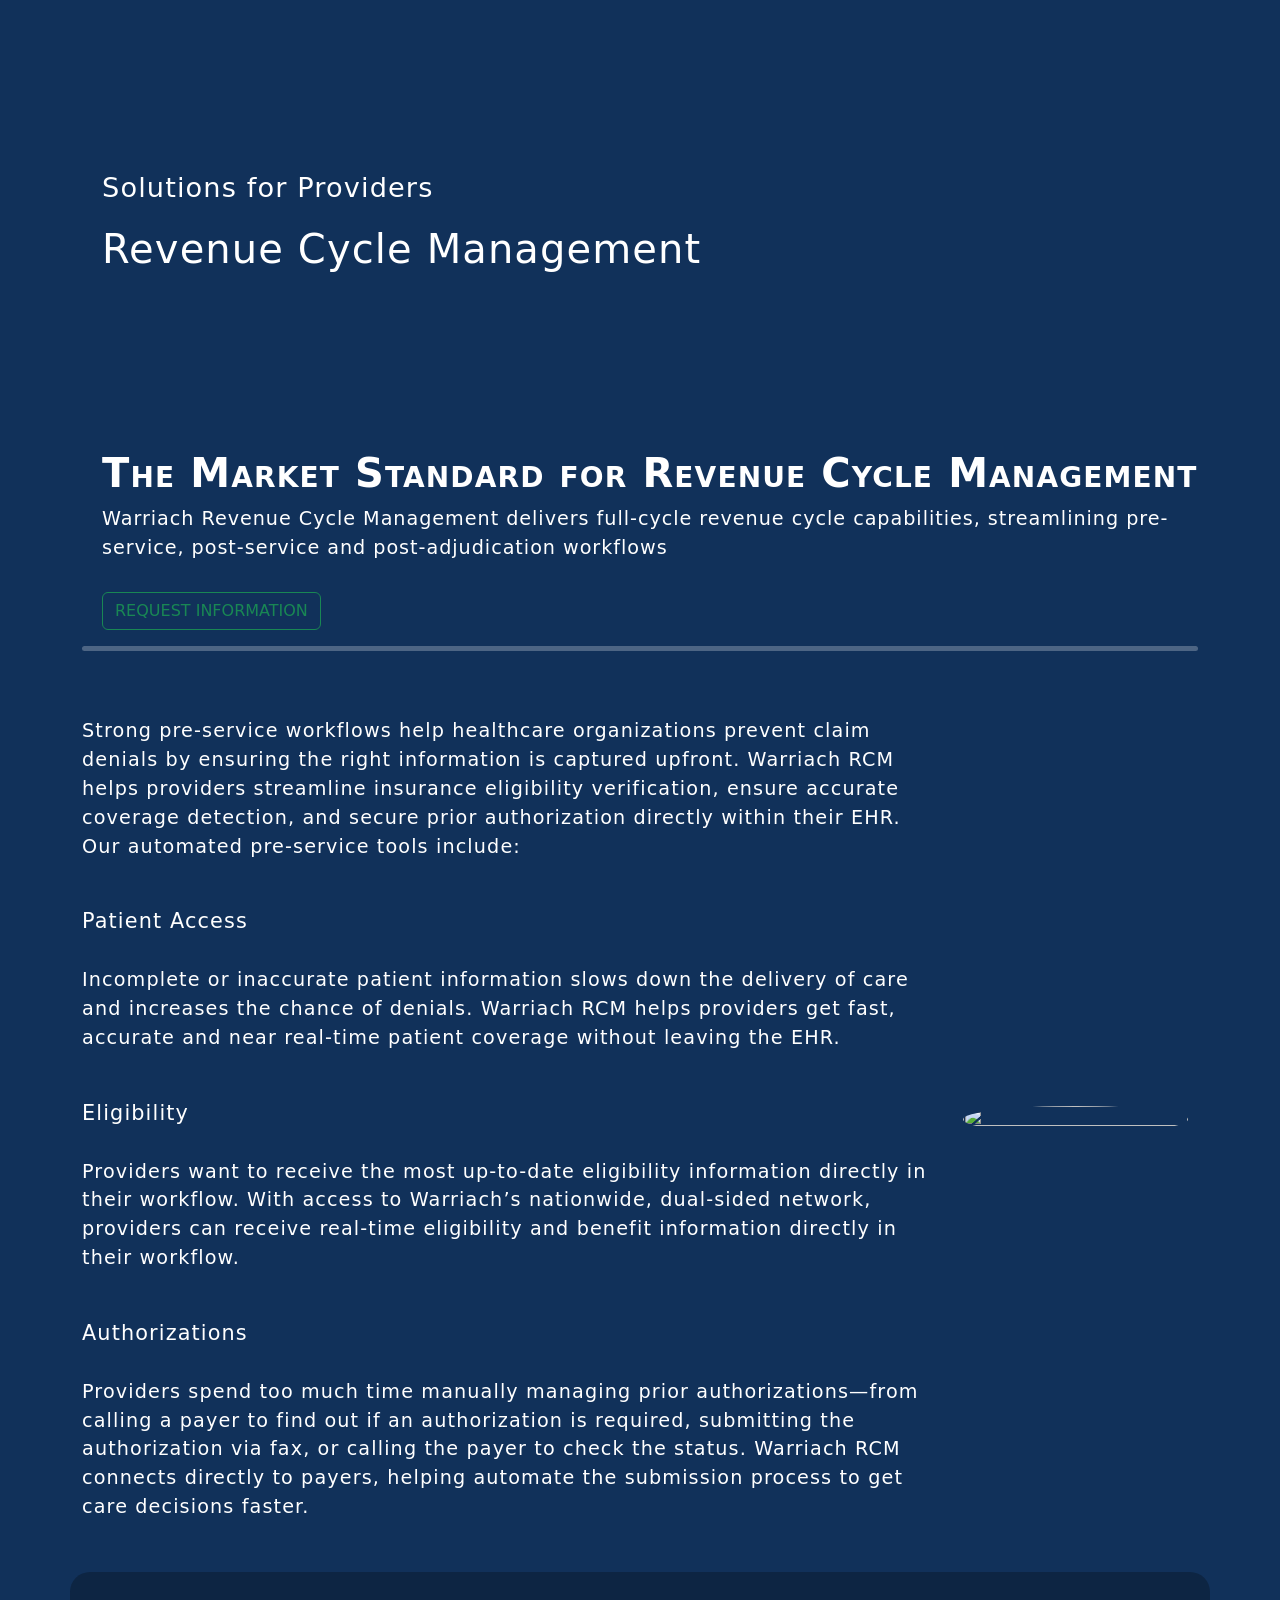
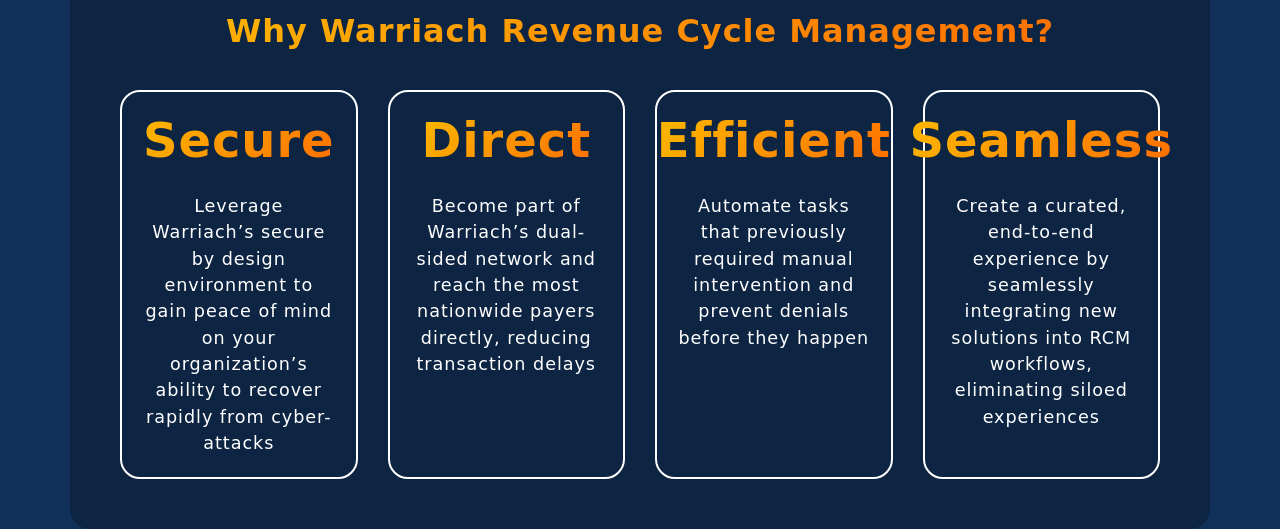
==== boost.html @ e44e7dfc "first commit" ====
<!DOCTYPE html>
<html lang="en">

<head>
    <meta charset="UTF-8">
    <meta name="viewport" content="width=device-width, initial-scale=1.0">
    <title>Document</title>
    <link rel="stylesheet" href="https://cdnjs.cloudflare.com/ajax/libs/font-awesome/7.0.1/css/all.min.css">
    <!-- <link rel="stylesheet" href="style.css"> -->
    <link rel="stylesheet" href="https://cdn.jsdelivr.net/npm/bootstrap@5.3.8/dist/css/bootstrap.min.css">
    <style>
        * {
            margin: 0;
            padding: 0;
            box-sizing: border-box;
        }
        
        body {
            background-color: #11315a;
            color: white;
            letter-spacing: 0.06rem;
        }
        
        .section-1 {
            color: white;
            padding-top: 50px;
        }
        
        .container-1 {
            gap: 20px;
        }
        
        .image {
            position: relative;
            background-image: url(https://www.availity.com/wp-content/uploads/2024/03/banner-bg-provider.jpg);
            width: 100%;
            background-position: center;
            background-repeat: no-repeat;
            background-size: cover;
            border-radius: 20px;
            aspect-ratio: 16/5;
            display: flex;
            justify-content: center;
            align-items: flex-start;
            flex-direction: column;
            padding-left: 20px;
            letter-spacing: 0.07rem;
        }
        
        .image p {
            font-size: 1.7rem;
            font-weight: 300;
            letter-spacing: 0.007;
        }
        
        .image h1 {
            font-size: 2.5rem;
        }
        
        .text {
            padding-top: 50px;
            padding-left: 20px;
            display: flex;
            justify-content: center;
            align-items: flex-start;
            flex-direction: column;
        }
        
        .text strong {
            font-size: 1.2rem;
            font-weight: 300;
            padding-bottom: 30px;
        }
        
        .text h1 {
            font-size: 2.5rem;
            font-weight: 600;
            font-style: normal;
            letter-spacing: 0.07rem;
            font-variant: small-caps;
        }
        
        .text p {
            padding-top: 20px;
            font-size: 1.4rem;
            font-weight: 300;
            letter-spacing: 0.07rem;
        }
        
        .line {
            color: white;
            background-color: rgb(255, 255, 255);
            width: 100%;
            height: 5px;
            border: none;
            border-radius: 10px;
        }
        
        .section-2 {
            padding-top: 50px;
        }
        
        .box-1 {
            padding: 10px;
            width: 1000px;
        }
        
        .box-1 img {
            width: 100%;
            height: 100%;
            border-radius: 50%;
            object-fit: cover;
            object-position: center;
        }
        
        .box-2 strong {
            font-size: 1.2rem;
            font-weight: 300;
            letter-spacing: 0.07rem;
        }
        
        .box-2 h6 {
            font-size: 1.3rem;
            font-weight: 500;
            letter-spacing: 0.07rem;
        }
        
        @media (max-width:820px) {
            .container-1 {
                flex-direction: column-reverse;
                padding-top: 20px;
            }
            .box-1 {
                width: 100%;
                height: 100%;
            }
        }
        
        .section-3 {
            padding-top: 50px;
        }
        
        .container-3 {
            background-color: #0d2543;
            padding: 40px;
            border-radius: 20px;
            background-image: url(https://www.availity.com/wp-content/uploads/2024/05/content-block-bg-2.jpg);
            background-position: center;
            background-repeat: no-repeat;
            background-size: cover;
        }
        
        .container-3 h1 {
            background: linear-gradient(135deg, rgb(252, 185, 0) 0%, rgb(255, 105, 0) 100%);
            background-clip: text;
            -webkit-text-fill-color: transparent;
            font-size: 2rem;
            font-weight: 600;
        }
        
        .boxes {
            display: grid;
            grid-template-columns: repeat(auto-fit, minmax(200px, auto));
            justify-content: center;
            align-items: center;
            padding: 10px;
            gap: 30px;
            margin-top: 30px;
        }
        
        .box {
            display: flex;
            align-items: center;
            flex-direction: column;
            border: 2px solid white;
            padding: 20px;
            letter-spacing: 0.06rem;
            border-radius: 20px;
            height: 100%;
        }
        
        .box h1 {
            font-size: 3rem;
            font-weight: 700;
            padding-bottom: 15px;
        }
        
        .box strong {
            font-size: 1.1rem;
            font-weight: 300;
        }
        
        @media (max-width:720px) {
            .box {
                min-height: 100%;
            }
        }
    </style>
</head>

<body>

    <div class="section-1" id="section-1">
        <div class="container container-better">
            <div class="image">
                <img src="https://www.availity.com/wp-content/uploads/2024/03/banner-icon-provider.svg" alt="">
                <p>Solutions for Providers</p>
                <h1>Revenue Cycle Management</h1>
            </div>
            <div class="text">
                <h1>The Market Standard for Revenue Cycle Management</h1>
                <strong>Warriach Revenue Cycle Management delivers full-cycle revenue cycle capabilities, streamlining pre-service, post-service and post-adjudication workflows</strong>
                <button class="btn btn-outline-success login standard btn-2" id="btn-2" type="submit">REQUEST INFORMATION</button>
            </div>
            <hr class="line">
        </div>
    </div>

    <div class="section-2" id="section-2">
        <div class="container container-1 d-flex justify-content-center align-items-center">
            <div class="box-2">
                <strong>Strong pre-service workflows help healthcare organizations prevent claim denials by ensuring the right information is captured upfront. Warriach RCM helps providers streamline insurance eligibility verification, ensure accurate coverage detection, and secure prior authorization directly within their EHR. Our automated pre-service tools include:</strong><br><br><br>
                <h6>Patient Access</h6>
                <br><strong>Incomplete or inaccurate patient information slows down the delivery of care and increases the chance of denials. Warriach RCM helps providers get fast, accurate and near real-time patient coverage without leaving the EHR.</strong><br><br><br>
                <h6>Eligibility</h6>
                <br> <strong>Providers want to receive the most up-to-date eligibility information directly in their workflow. With access to Warriach’s nationwide, dual-sided network, providers can receive real-time eligibility and benefit information directly in their workflow. </strong>
                <br><br><br>
                <h6>Authorizations</h6><br>
                <strong>Providers spend too much time manually managing prior authorizations—from calling a payer to find out if an authorization is required, submitting the authorization via fax, or calling the payer to check the status. Warriach RCM connects directly to payers, helping automate the submission process to get care decisions faster.</strong>
            </div>
            <div class="box-1">
                <img src="https://www.availity.com/wp-content/uploads/2024/04/Automation-2186725773_Square.png" alt="">
            </div>
        </div>
    </div>

    <div class="section-3 text-center" id="section-3">
        <div class="container container-3">
            <h1>Why Warriach Revenue Cycle Management?</h1>
            <div class="boxes">
                <div class="box box-11">
                    <h1>Secure</h1>
                    <strong>Leverage Warriach’s secure by design environment to gain peace of mind on your organization’s ability to recover rapidly from cyber-attacks </strong>
                </div>
                <div class="box box-12">
                    <h1>Direct</h1>
                    <strong>Become part of Warriach’s dual-sided network and reach the most nationwide payers directly, reducing transaction delays</strong>
                </div>
                <div class="box box-13">
                    <h1>Efficient</h1>
                    <strong>Automate tasks that previously required manual intervention and prevent denials before they happen</strong>
                </div>
                <div class="box box-14">
                    <h1>Seamless</h1>
                    <strong>Create a curated, end-to-end experience by seamlessly integrating new solutions into RCM workflows, eliminating siloed experiences</strong>
                </div>
            </div>
        </div>
    </div>

    <script src="script.js"></script>
    <script src="https://cdn.jsdelivr.net/npm/@popperjs/core@2.11.8/dist/umd/popper.min.js" integrity="sha384-I7E8VVD/ismYTF4hNIPjVp/Zjvgyol6VFvRkX/vR+Vc4jQkC+hVqc2pM8ODewa9r" crossorigin="anonymous"></script>
    <script src="https://cdn.jsdelivr.net/npm/bootstrap@5.3.8/dist/js/bootstrap.min.js" integrity="sha384-G/EV+4j2dNv+tEPo3++6LCgdCROaejBqfUeNjuKAiuXbjrxilcCdDz6ZAVfHWe1Y" crossorigin="anonymous"></script>
    <script src="https://cdn.jsdelivr.net/npm/bootstrap@5.3.8/dist/js/bootstrap.bundle.min.js"></script>
</body>
</body>

</html>
---- style.css ----
* {
    margin: 0;
    padding: 0;
    box-sizing: border-box;
    letter-spacing: 0.1rem;
}

 :root {
    --wp--preset--color--luminous-vivid-orange: #ff6900;
    --wp--preset--color--luminous-vivid-amber: #fcb900;
    --wp--preset--color--vivid-cyan-blue: #0693e3;
    --wp--preset--gradient--luminous-vivid-amber-to-luminous-vivid-orange: linear-gradient(135deg, rgb(252, 185, 0) 0%, rgb(255, 105, 0) 100%);
    --wp-admin-theme-color-darker-20: #005a87;
}

body {
    background-color: #11315a;
}

.navbar-brand {
    font-size: 40px;
    font-style: italic;
    font-weight: 700;
    color: white;
    margin-right: 100px;
}

.section-1 {
    position: sticky;
    top: 0;
    z-index: 1;
    background-color: #11315a;
    box-shadow: 0 0 10px 5px #163f73;
}

.navbar {
    background-color: transparent !important;
}

.nav-link {
    font-size: 1.1rem;
    margin: 5px;
}

.login {
    color: white;
    border-radius: 20px;
    font-size: 1.2rem;
    padding: 10px 30px;
    font-weight: 400;
    background: linear-gradient(to right, var(--wp--preset--color--luminous-vivid-amber));
    background-position: left;
    background-size: 0% 100%;
    background-repeat: no-repeat;
    transition: all 0.4s ease;
}

.login:hover {
    background-size: 100% 100%;
    color: white;
}

.btn-7 {
    background: linear-gradient(to right, #0693e3);
    background-position: left;
    background-size: 0% 100%;
    background-repeat: no-repeat;
    transition: all 0.4s ease;
}

.btn-7:hover {
    background-size: 100% 100%;
    color: white;
}

.btn-8 {
    background: linear-gradient(to right, #07ab83);
    background-position: left;
    background-size: 0% 100%;
    background-repeat: no-repeat;
    transition: all 0.4s ease;
}

.btn-8:hover {
    background-size: 100% 100%;
    color: white;
}

.btn-9 {
    background: linear-gradient(to right, #91b0da);
    background-position: left;
    background-size: 0% 100%;
    background-repeat: no-repeat;
    transition: all 0.4s ease;
}

.btn-9:hover {
    background-size: 100% 100%;
    color: white;
}

.container {
    width: 100%;
    height: 100%;
    padding-bottom: 10px;
}

.section-2,
.section-3,
.section-4,
.section-5,
.section-6,
.section-7 {
    width: 100%;
    height: 100%;
    padding-top: 5px;
}

.carousel-item {
    width: 100%;
    height: 100%;
    object-fit: cover;
    object-position: center;
    padding: 20px;
}

.carousel-item img {
    width: 100%;
    object-fit: cover;
    border-radius: 20px;
}

.d-block {
    height: 504.406px;
}

.overlay-text {
    position: absolute;
    top: 30%;
    left: 5%;
    padding: 20px;
    color: white;
}

.overlay-text img {
    width: 350px;
}

.overlay-text h4 {
    margin-top: 35px;
    font-weight: 350;
}

.standard {
    margin-top: 35px;
    border-radius: 50px;
}

.power {
    display: flex;
    justify-content: center;
    align-items: center;
    flex-direction: column;
}

.power h2 {
    font-size: 2rem;
    font-weight: 600;
    padding-top: 50px;
    background: var(--wp--preset--gradient--luminous-vivid-amber-to-luminous-vivid-orange);
    background-clip: text;
    -webkit-text-fill-color: transparent;
}

.power h4 {
    padding-top: 20px;
    font-weight: 450;
    color: white;
}

.logos {
    display: grid;
    justify-content: center;
    align-items: center;
    grid-template-columns: repeat(auto-fit, minmax(150px, auto));
    gap: 20px;
    padding-top: 100px;
    padding-bottom: 50px;
}

.img {
    height: 80px;
    animation: slideup 2s;
}

@keyframes slideup {
    0% {
        opacity: 0;
        transform: translateY(50px) scale(0.9);
    }
    100% {
        opacity: 1;
        transform: translateY(0) scale(1);
    }
}

.img img {
    width: 100%;
    height: 100%;
    padding: 15px;
}

.img:hover {
    cursor: pointer;
    transform: scale(1.1);
}

.boxes {
    display: grid;
    grid-template-columns: repeat(auto-fit, minmax(250px, auto));
    justify-content: center;
    align-items: center;
    gap: 15px;
    padding: 10px;
    padding-top: 40px;
}

.box {
    padding: 30px;
    color: white;
    border-radius: 20px;
}

.box span {
    font-weight: 100;
    font-size: 20px;
    padding-bottom: 10px;
}

.box h3 {
    padding-top: 20px;
    padding-bottom: 10px;
    font-size: 20px;
    font-weight: 400;
}

.list ul li h5 {
    font-size: 16px;
    font-weight: 300;
}

.section-5 {
    background-image: url("https://www.availity.com/wp-content/uploads/2024/05/content-block-bg-3.jpg");
    background-position: center;
    background-repeat: no-repeat;
    background-size: cover;
    padding-top: 5px;
}

.sticker {
    display: grid;
    justify-content: center;
    align-items: center;
    grid-template-columns: repeat(auto-fit, minmax(200px, auto));
    gap: 30px;
    padding-top: 50px;
    padding-bottom: 50px;
}

.availity {
    display: grid;
    grid-template-columns: repeat(auto-fit, minmax(300px, auto));
    justify-content: center;
    align-items: center;
    gap: 20px;
    padding-top: 50px;
    padding-bottom: 50px;
}

.sticker-1 {
    width: 200px;
}

.sticker-1 img {
    width: 150px;
    height: 150px;
}

.sticker-1 p {
    color: white;
    font-size: 20px;
    font-weight: 300;
    padding-top: 20px;
}

.sticker-2 {
    display: flex;
    justify-content: center;
    align-items: center;
    flex-direction: column;
    padding: 10px;
}

.sticker-2 strong {
    color: white;
    font-size: 20px;
    padding-top: 10px;
}

.sticker-2 img {
    width: 100px;
    height: 100px;
}

.sticker-2 p {
    color: white;
    font-size: 20px;
    font-weight: 300;
    padding-top: 20px;
}

.line {
    border: none;
    height: 2px;
    background-color: white;
    width: 100%;
    margin: 20px auto;
}

.power h6 {
    color: white;
    padding-top: 20px;
    font-weight: 300;
    font-size: 1.2rem;
}

.pictext {
    display: flex;
    justify-content: center;
    align-items: center;
    padding-top: 50px;
    gap: 50px;
}

.text-pic {
    padding: 20px;
    text-align: left;
    width: 70%;
    transform: translateX(-100px);
    opacity: 0;
}

.pic-text {
    padding: 10px;
    width: 30%;
    transform: translateX(100px);
    opacity: 0;
}

.show .text-pic {
    animation: left 1s forwards;
}

.show .pic-text {
    animation: right 1s forwards;
}

.pic-text img {
    border-radius: 500px;
    width: 100%;
    height: 100%;
}

@media (max-width:820px) {
    .pictext {
        flex-direction: column-reverse;
    }
    .text-pic {
        width: 100%;
    }
    .pic-text {
        width: 50%;
    }
}

.section-8 {
    padding-top: 70px;
}

.line-text {
    color: #ffc300;
    padding-left: 30px;
}

.container-better {
    width: 100%;
    background-image: url(https://www.availity.com/wp-content/uploads/2024/05/contact-callout-bg.jpg);
    background-position: center;
    background-repeat: no-repeat;
    background-size: cover;
    display: flex;
    flex-direction: column;
    justify-content: center;
    align-items: flex-start;
    padding: 30px;
    color: white;
    margin-top: 20px;
    border-radius: 20px;
}

.section-9 {
    margin-top: 50px;
    color: white;
    text-align: center;
    padding: 30px;
}

.section-9 h1 {
    margin-bottom: 30px;
    font-size: 3rem;
    font-weight: 600;
    background: var(--wp--preset--gradient--luminous-vivid-amber-to-luminous-vivid-orange);
    background-clip: text;
    -webkit-text-fill-color: transparent;
}

.footer-content-wrap {
    padding: 10px;
    display: flex;
    justify-content: center;
    flex-direction: row-reverse;
    gap: 5px;
}

.flex-container {
    padding: 10px;
    width: 100%;
    display: flex;
    justify-content: center;
    align-items: center;
    border-radius: 20px;
}

.footer-content {
    padding: 20px;
}

.footer-legal {
    display: flex;
    justify-content: center;
    align-items: center;
    gap: 30px;
}

.footer-legal li {
    list-style: none;
    color: white;
}

.footer-legal li a {
    list-style: none;
    color: white;
    text-decoration: none;
}

.social-icons {
    display: flex;
    justify-content: center;
    align-items: center;
    gap: 20px;
}

.social-icons li {
    list-style: none;
    padding: 10px;
    width: 50px;
    height: 50px;
    border-radius: 50%;
    text-align: center;
    color: white;
}

.social-icons li a {
    color: white;
    border: 2px solid white;
    padding: 10px;
    font-size: 30px;
    border-radius: 50%;
}

@media (max-width:520px) {
    .footer-content-wrap {
        display: flex;
        flex-direction: column;
    }
    .social-icons,
    .footer-legal {
        flex-direction: column;
    }
    .width-container {
        width: 100%;
        height: 100%;
    }
    .overlay-text img {
        width: 250px;
    }
    .overlay-text h4 {
        width: 95%;
    }
    .overlay-text button {
        margin-top: 10px;
    }
    #btn-6 {
        width: 270px;
        height: 4.3rem;
    }
}

@keyframes left {
    to {
        opacity: 1;
        transform: translateX(0);
    }
}

@keyframes right {
    to {
        opacity: 1;
        transform: translateX(0);
    }
}
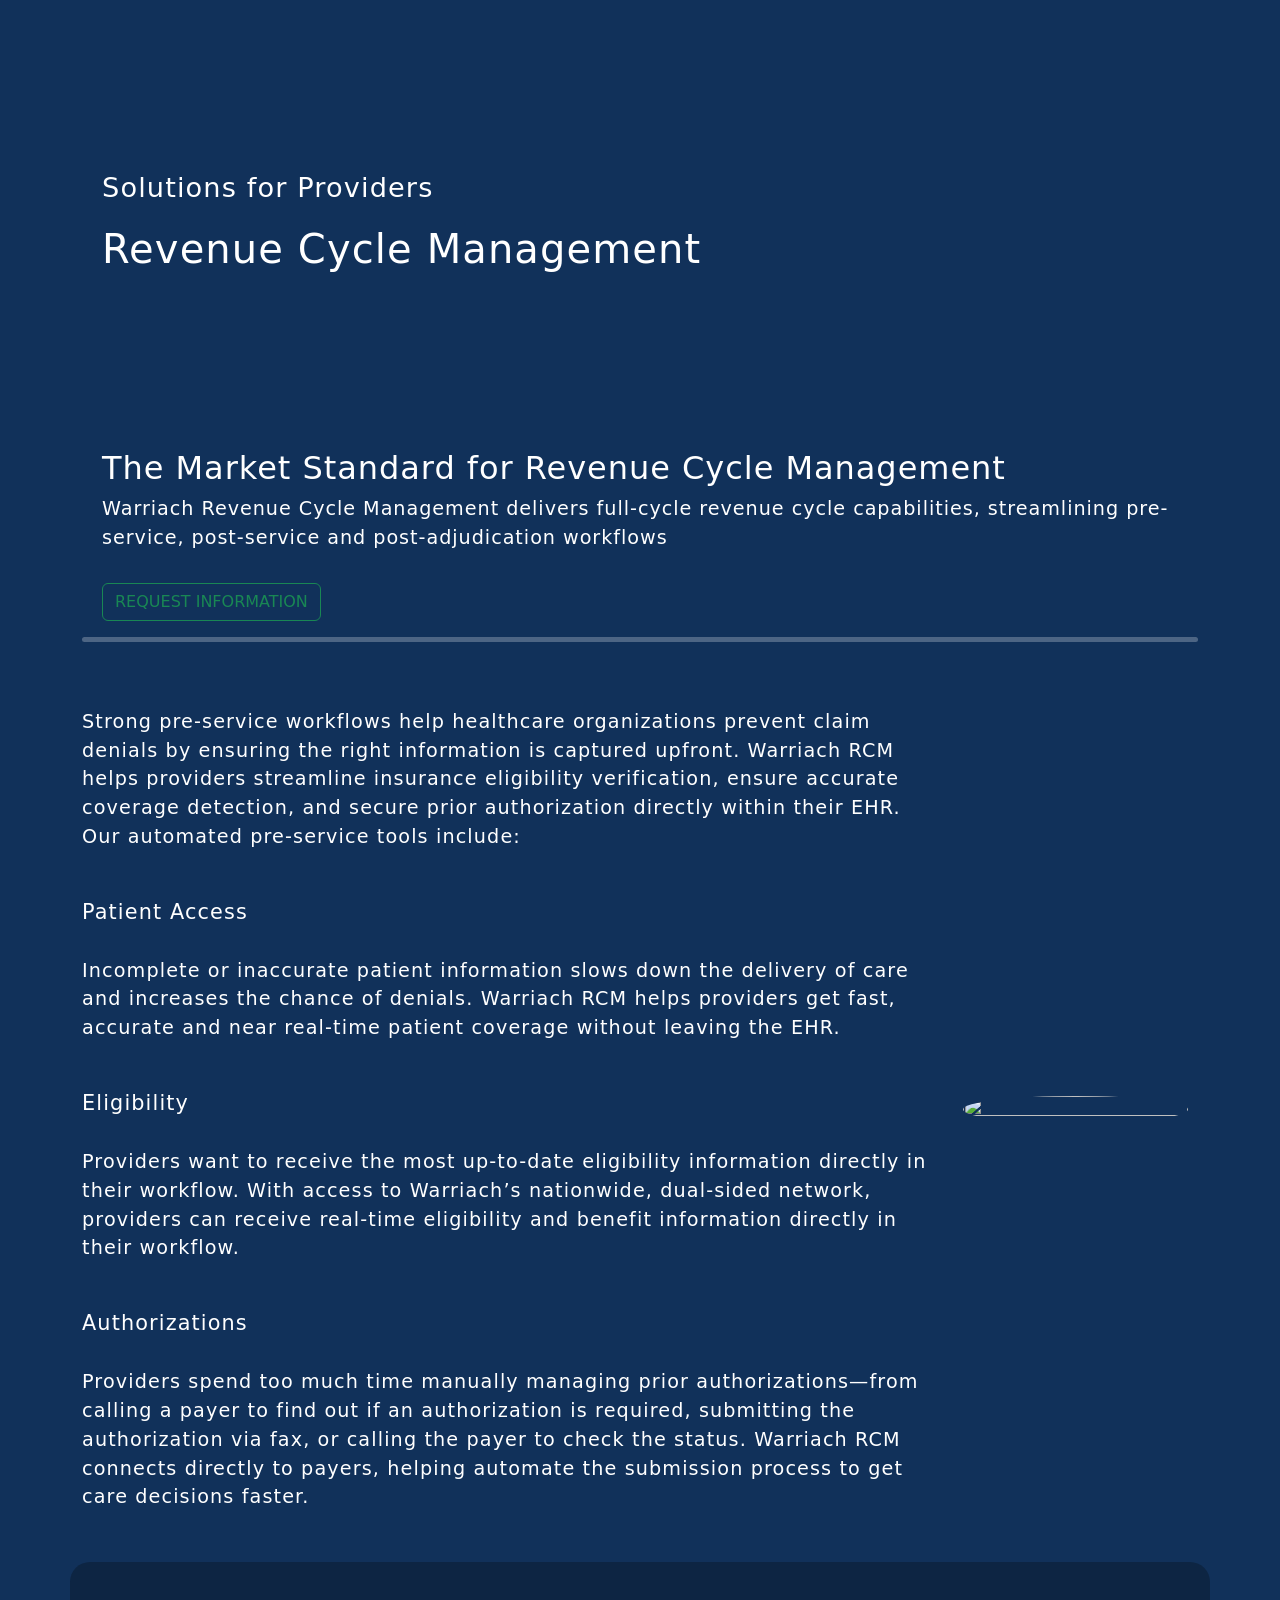
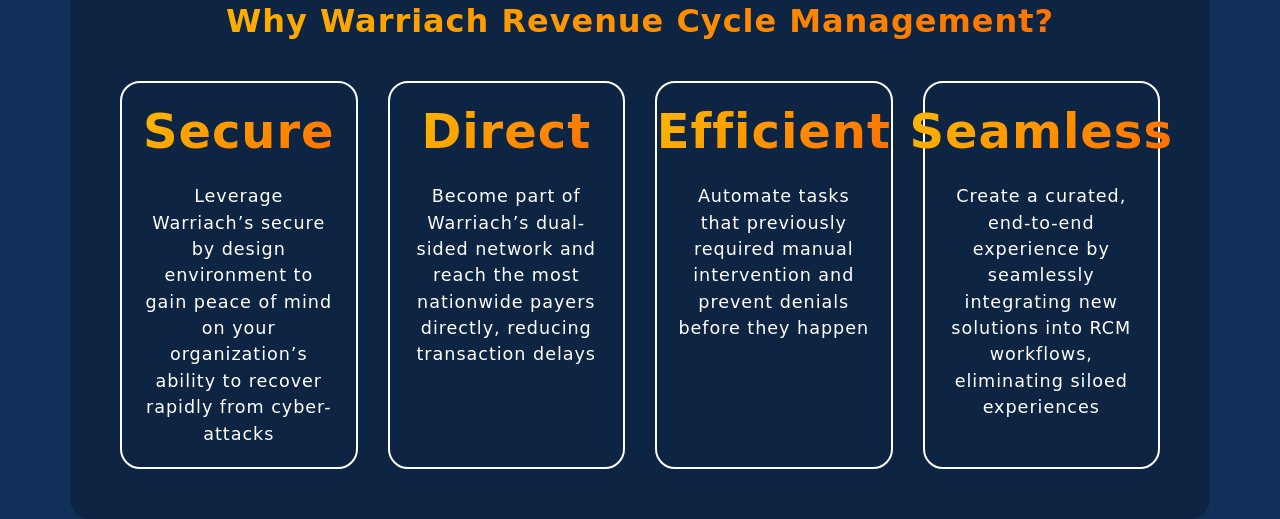
==== commit 443269e1: "upload file" ====
--- a/boost.html
+++ b/boost.html
@@ -195,6 +195,19 @@
                 min-height: 100%;
             }
         }
+        
+        @media (max-width:420px) {
+            .image h1 {
+                font-size: 1.5rem;
+            }
+            .text h2 {
+                font-size: 2rem;
+            }
+            .container-1 {
+                margin: 10px;
+                padding: 30px;
+            }
+        }
     </style>
 </head>
 
@@ -208,7 +221,7 @@
                 <h1>Revenue Cycle Management</h1>
             </div>
             <div class="text">
-                <h1>The Market Standard for Revenue Cycle Management</h1>
+                <h2>The Market Standard for Revenue Cycle Management</h2>
                 <strong>Warriach Revenue Cycle Management delivers full-cycle revenue cycle capabilities, streamlining pre-service, post-service and post-adjudication workflows</strong>
                 <button class="btn btn-outline-success login standard btn-2" id="btn-2" type="submit">REQUEST INFORMATION</button>
             </div>
--- a/style.css
+++ b/style.css
@@ -18,7 +18,7 @@
 }
 
 .navbar-brand {
-    font-size: 40px;
+    font-size: 2rem;
     font-style: italic;
     font-weight: 700;
     color: white;
